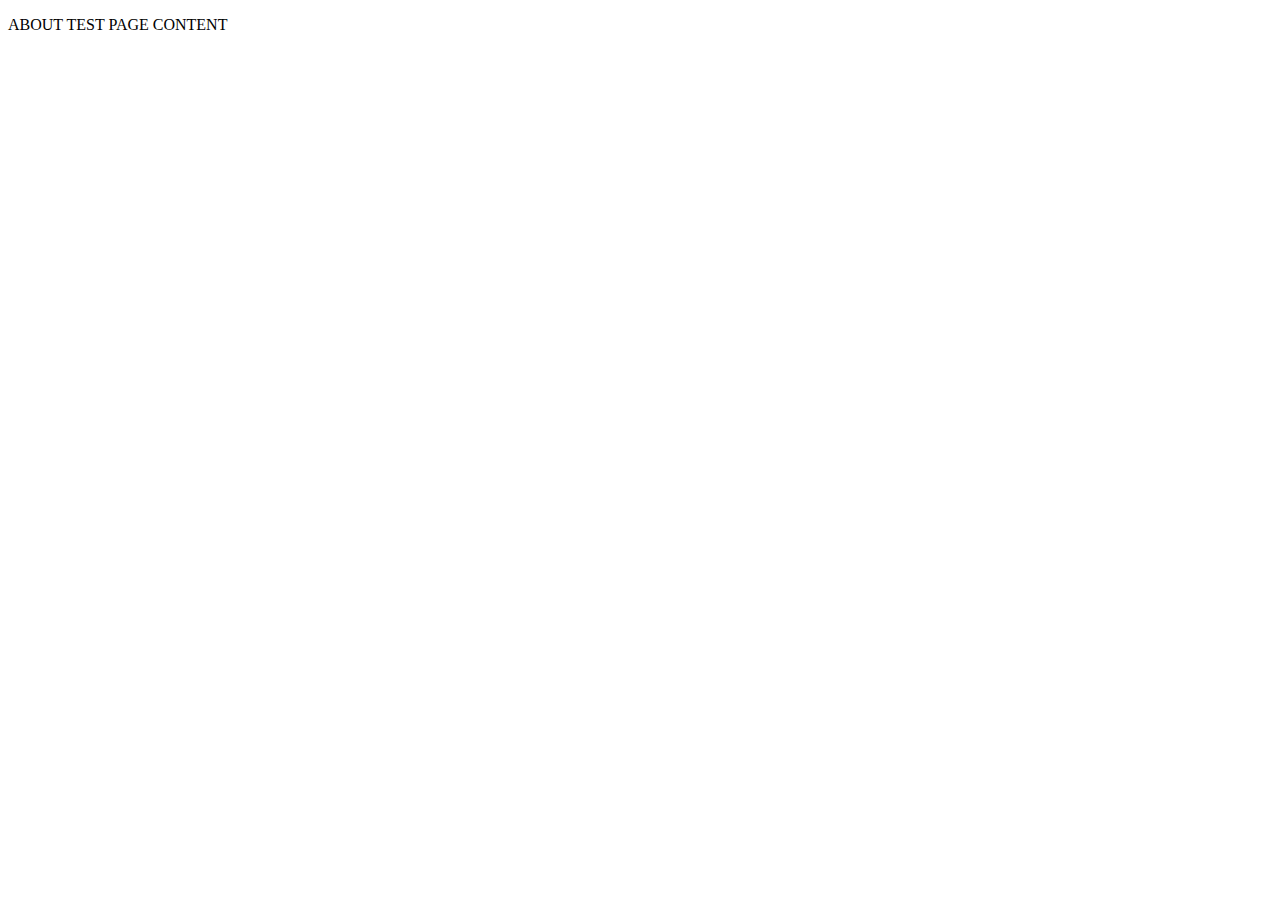
==== about.html @ be5f45a6 "Create about.html" ====
<!DOCTYPE html>
<html lang="en">
    <head>
      <meta charset="UTF-8">
      <meta http-equiv="X-UA-Compatible">
      <meta name="viewport" content="width=device-width, initial-scale=1.0"> 
      <title>CFG Project</title>
      <link href="https://cdn.jsdelivr.net/npm/bootstrap@5.3.0-alpha3/dist/css/bootstrap.min.css" rel="stylesheet" integrity="sha384-KK94CHFLLe+nY2dmCWGMq91rCGa5gtU4mk92HdvYe+M/SXH301p5ILy+dN9+nJOZ" crossorigin="anonymous">
      <link rel="stylesheet" href="style.css">
    </head>

    <div>
        <p> ABOUT TEST PAGE CONTENT </p>
    </div>
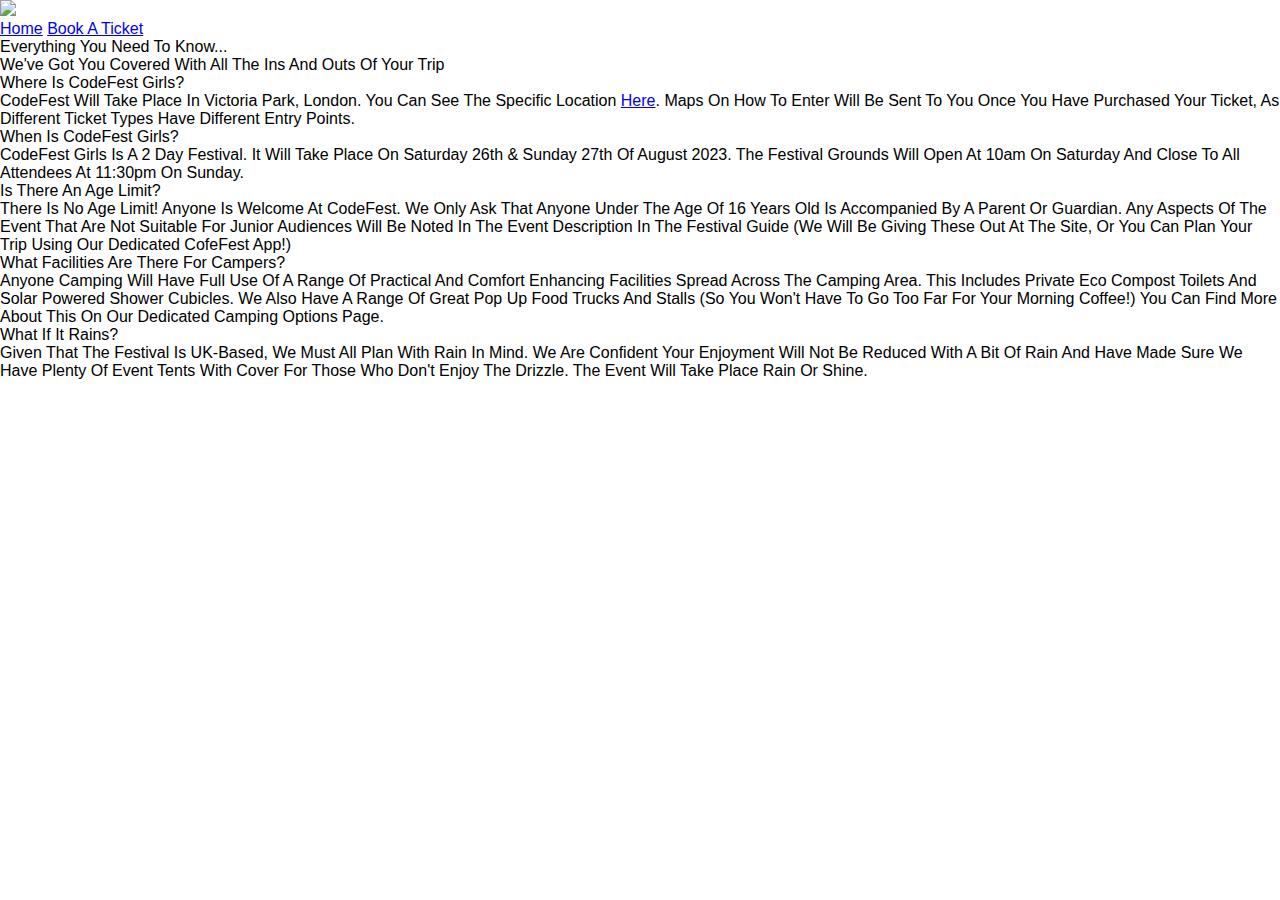
==== commit 4fede1f4: "Update about.html" ====
--- a/about.html
+++ b/about.html
@@ -2,13 +2,96 @@
 <html lang="en">
     <head>
       <meta charset="UTF-8">
-      <meta http-equiv="X-UA-Compatible">
-      <meta name="viewport" content="width=device-width, initial-scale=1.0"> 
+      <meta name="viewport" content="width=device-width, initial-scale=1.0">
+      <meta http-equiv="X-UA-Compatible" content="ie=edge">
       <title>CFG Project</title>
+      <link rel="stylesheet" href="https://fonts.googleapis.com/css?family=Playfair Display">
       <link href="https://cdn.jsdelivr.net/npm/bootstrap@5.3.0-alpha3/dist/css/bootstrap.min.css" rel="stylesheet" integrity="sha384-KK94CHFLLe+nY2dmCWGMq91rCGa5gtU4mk92HdvYe+M/SXH301p5ILy+dN9+nJOZ" crossorigin="anonymous">
       <link rel="stylesheet" href="style.css">
+      <script src="script.js" async></script>
     </head>
-
-    <div>
-        <p> ABOUT TEST PAGE CONTENT </p>
-    </div>
+    <body>
+        <div class="topnav">
+            <a class="navbar-brand" href="index.html">
+                <img class="img-lightning" src="C:\Users\rvc\OneDrive - Royal Veterinary College\Desktop\CFG-Project\CFG logo for project 5 lightning symbol2.png">
+            </a>
+            <div class="topnav-right">
+                <a href="index.html" button class="btn navbar-btn">Home</a></li>
+                <a href="book.html" button class="btn navbar-btn">Book a ticket</a></li>
+            </div>
+        </div> 
+        <div class="sectionAbout">
+        <div class="row" >
+            <div id="center" style="float:center; width:90%;"> 
+              <div class="sectionAbout">
+                <div class="flexContainerD">
+                  <div class="aboutInfoBox">
+                    <p id="aboutHeader"> Everything you need to know...</p>
+                        <p id="aboutFollow"> We've got you covered with all the ins and outs of your trip</p>
+                  </div>
+                </div>
+              </div>
+            </div>
+          </div>
+          </div>
+          <div class="sectionAbout">
+            <div class="layout">
+              <div class="accordion">
+                <div class="accordion__question">
+                  <p>Where is CodeFest Girls?</p>
+          
+                </div>
+                <div class="accordion__answer">
+                  <p>CodeFest will take place in Victoria Park, London. You can see the specific location <a href="https://www.google.com/maps/place/Victoria+Park,+London/@51.5383709,-0.0504692,15z/data=!3m1!4b1!4m6!3m5!1s0x48761d18d943431d:0x82ea26bf2d03d1c6!8m2!3d51.5373456!4d-0.0366997!16s%2Fg%2F11b8yjh4jq" target="_blank">here</a>. Maps on how to enter will be sent to you once you have purchased your ticket, as different ticket types have different entry points.</p>
+                </div>
+              </div>
+          
+              <div class="accordion">
+                <div class="accordion__question">
+                  <p>When is CodeFest Girls?</p>
+                </div>
+          
+                <div class="accordion__answer">
+                  <p>
+                  CodeFest Girls is a 2 day festival. It will take place on Saturday 26th & Sunday 27th of August 2023. The festival grounds will open at 10am on Saturday and close to all attendees at 11:30pm on Sunday.
+                  </p>
+                </div>
+              </div>
+              <div class="accordion">
+                <div class="accordion__question">
+                  <p>Is there an age limit?</p>
+                </div>
+          
+                <div class="accordion__answer">
+                  <p>
+                  There is no age limit! Anyone is welcome at CodeFest. We only ask that anyone under the age of 16 years old is accompanied by a parent or guardian. Any aspects of the event that are not suitable for junior audiences will be noted in the event description in the festival guide (we will be giving these out at the site, or you can plan your trip using our dedicated CofeFest app!) 
+                  </p>
+                </div>
+              </div>
+              <div class="accordion">
+                <div class="accordion__question">
+                  <p>What facilities are there for campers?</p>
+                </div>
+          
+                <div class="accordion__answer">
+                  <p>
+                  Anyone camping will have full use of a range of practical and comfort enhancing facilities spread across the camping area. This includes private eco compost toilets and solar powered shower cubicles. We also have a range of great pop up food trucks and stalls (so you won't have to go too far for your morning coffee!) You can find more about this on our dedicated camping options page.
+                 </p>
+                </div>
+              </div>
+              <div class="accordion">
+                <div class="accordion__question">
+                  <p>What if it rains?</p>
+                </div>
+          
+                <div class="accordion__answer">
+                  <p>
+                  Given that the festival is UK-based, we must all plan with rain in mind. We are confident your enjoyment will not be reduced with a bit of rain and have made sure we have plenty of event tents with cover for those who don't enjoy the drizzle. The event will take place rain or shine.
+                 </p>
+                </div>
+              </div>
+            </div>
+          </div>
+        </body>
+              
+        
--- a/style.css
+++ b/style.css
@@ -0,0 +1,99 @@
+*{
+    font-family: 'Roboto', sans-serif;
+    margin:0; padding:0;
+    box-sizing: border-box;
+    outline: none; border:none;
+    text-transform: capitalize;
+    transition: all .2s linear;
+  }
+  
+  .container{
+    display: flex;
+    justify-content: center;
+    align-items: center;
+    padding:25px;
+    min-height: 100vh;
+    background-color: #f9f9f9;
+  }
+  
+  .container form{
+    padding:20px;
+    width:700px;
+    background: #fff;
+    box-shadow: 0 5px 10px rgba(0,0,0,.1);
+  }
+  
+  .container form .row{
+    display: flex;
+    flex-wrap: wrap;
+    gap:15px;
+  }
+  
+  .container form .row .col{
+    flex:1 1 250px;
+  }
+  
+  .container form .row .col .title{
+    font-size: 20px;
+    color:#333;
+    padding-bottom: 5px;
+    text-transform: uppercase;
+  }
+  
+  .container form .row .col .inputBox{
+    margin:15px 0;
+  }
+  
+  .container form .row .col .inputBox span{
+    margin-bottom: 10px;
+    display: block;
+  }
+  
+  .container form .row .col .inputBox input{
+    width: 100%;
+    border:1px solid #ccc;
+    padding:10px 15px;
+    font-size: 15px;
+    text-transform: none;
+  }
+  
+  .container form .row .col .inputBox input:focus{
+    border:1px solid #000;
+  }
+  
+  .container form .row .col .flex{
+    display: flex;
+    gap:15px;
+  }
+  
+  .container form .row .col .inputBox{
+    margin-top: 5px;
+  }
+  
+  .container form .row .col .flex .inputBox img{
+    height: 34px;
+    margin-top: 5px;
+    filter: drop-shadow(0 0 1px #000);
+  }
+  
+  .container form .book-btn{
+    width: 100%;
+    padding:12px;
+    font-size: 17px;
+    background: #1a068d;
+    color:#fff;
+    margin-top: 5px;
+    cursor: pointer;
+  }
+  
+  .container form .book-btn:hover{
+    background: #d63e0f;
+  }
+
+  .logo{
+        
+    margin: 15px; 
+    height: 60px;
+    width: auto; 
+    border-radius: 50%; 
+}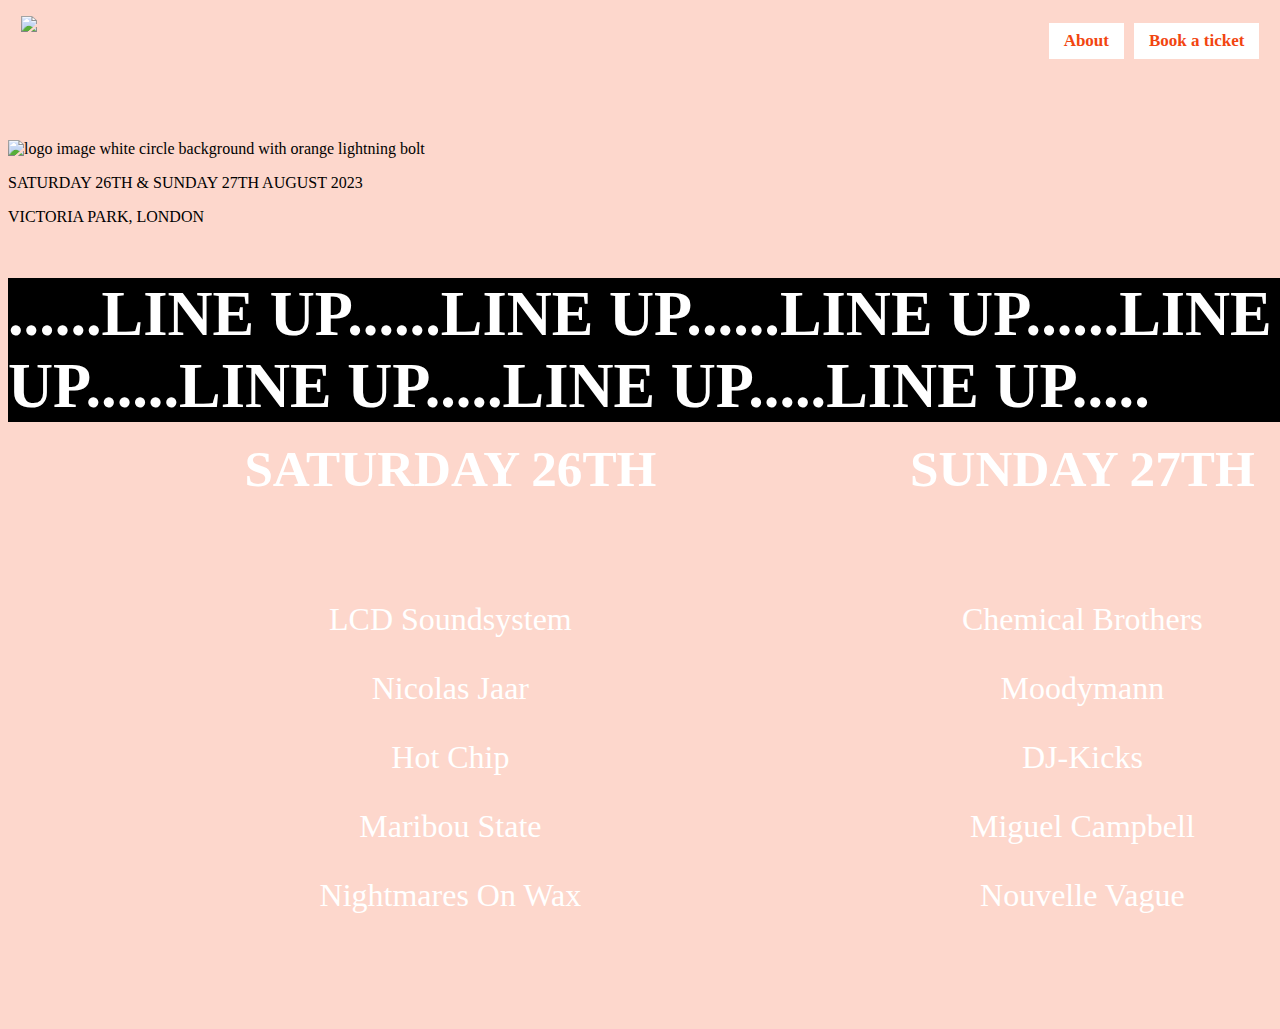
==== commit 93566841: "Update about.html" ====
--- a/about.html
+++ b/about.html
@@ -10,88 +10,96 @@
       <link rel="stylesheet" href="style.css">
       <script src="script.js" async></script>
     </head>
-    <body>
-        <div class="topnav">
-            <a class="navbar-brand" href="index.html">
-                <img class="img-lightning" src="C:\Users\rvc\OneDrive - Royal Veterinary College\Desktop\CFG-Project\CFG logo for project 5 lightning symbol2.png">
-            </a>
-            <div class="topnav-right">
-                <a href="index.html" button class="btn navbar-btn">Home</a></li>
-                <a href="book.html" button class="btn navbar-btn">Book a ticket</a></li>
+    <body class="home">
+      <div class="topnav">
+        <div class="topnavA">
+          <a class="navbar" href="index.html">
+            <img class="img-lightning" src="C:\Users\rvc\OneDrive - Royal Veterinary College\Desktop\CFG-Project\CFG logo for project 5 lightning symbol2.png">
+          </a>
+          <div class="topnav-right">
+            <a href="about.html" button class="btn navbar-btn">About</a></li>
+            <a href="book.html" button class="btn navbar-btn">Book a ticket</a></li>
+          </div>
+        </div> 
+      </div>
+      <div class="container-fluid">
+        <div class="row">
+          <div class="header" style="margin-top: 5%">
+            <br>
+            <div class="d-flex justify-content-center">
+              <img class="img-logo" src="C:\Users\rvc\OneDrive - Royal Veterinary College\Desktop\CFG Web Dev\Session 8 - Project Presentations\Project website\CFG Web Dev\Images\CFG logo 5 attempt.png" alt="logo image white circle background with orange lightning bolt">
             </div>
-        </div> 
-        <div class="sectionAbout">
-        <div class="row" >
-            <div id="center" style="float:center; width:90%;"> 
-              <div class="sectionAbout">
-                <div class="flexContainerD">
-                  <div class="aboutInfoBox">
-                    <p id="aboutHeader"> Everything you need to know...</p>
-                        <p id="aboutFollow"> We've got you covered with all the ins and outs of your trip</p>
-                  </div>
-                </div>
-              </div>
+            <div id="flexContainerA">
+                <p>SATURDAY 26TH & SUNDAY 27TH AUGUST 2023</p>
+                <p>VICTORIA PARK, LONDON</p>
+                <br>
             </div>
           </div>
+        </div>
+      </div>
+      <br>
+      <div class="column">
+        <div class="container-main1">
+          <img src="https://images.unsplash.com/photo-1624254495476-db6cc8b77e98?ixlib=rb-4.0.3&ixid=MnwxMjA3fDB8MHxwaG90by1wYWdlfHx8fGVufDB8fHx8&auto=format&fit=crop&w=735&q=80" alt="Glamping" class="image1" width="100%">
+            <a href="about.html">
+              <div class="middle1"></div>
+              <div class="text1">CODE FEST GIRLS is an inclusive, joyous, 2-day festival for anyone and everyone who just needs a break.</div> 
+              
+            </a>
+        </div>
+      </div>
+      <div class="column">
+        <div class="container-main2">
+          <img src="https://images.unsplash.com/photo-1508979822114-db019a20d576?ixlib=rb-4.0.3&ixid=MnwxMjA3fDB8MHxwaG90by1wYWdlfHx8fGVufDB8fHx8&auto=format&fit=crop&w=1170&q=80" alt="Tickets" class="image">
+          <a href="book.html">
+          <div class="middle">
+          <div class="text">BOOK TICKETS</div>
           </div>
-          <div class="sectionAbout">
-            <div class="layout">
-              <div class="accordion">
-                <div class="accordion__question">
-                  <p>Where is CodeFest Girls?</p>
-          
+          </a>
+        </div>
+        <div class="container-main2">
+          <img src="https://images.unsplash.com/photo-1638284647862-0dac1edeb8ab?ixlib=rb-4.0.3&ixid=MnwxMjA3fDB8MHxwaG90by1wYWdlfHx8fGVufDB8fHx8&auto=format&fit=crop&w=687&q=80" alt="FAQs" class="image">
+          <a href="about.html">
+          <div class="middle">
+          <div class="text">FAQs</div>
+          </div>
+          </a>
+        </div>
+      </div>
+  
+      <div class="container-fluid">
+      <div class="row" style="width:100%;">
+            <div class="lineUp">
+              <br>
+              <h2><mark>......LINE UP......LINE UP......LINE UP......LINE UP......LINE UP.....LINE UP.....LINE UP.....</mark></h2>
+              <br>
+            <div class="row">  
+              <div class="column">
+                  <h1 style="font-weight:bold; font-size:4vw">SATURDAY 26TH</h1>
+                  <br>
+                  <p>LCD Soundsystem</p>
+                  <p>Nicolas Jaar</p>
+                  <p>Hot Chip</p>
+                  <p>Maribou State</p>
+                  <p>Nightmares On Wax</p>
                 </div>
-                <div class="accordion__answer">
-                  <p>CodeFest will take place in Victoria Park, London. You can see the specific location <a href="https://www.google.com/maps/place/Victoria+Park,+London/@51.5383709,-0.0504692,15z/data=!3m1!4b1!4m6!3m5!1s0x48761d18d943431d:0x82ea26bf2d03d1c6!8m2!3d51.5373456!4d-0.0366997!16s%2Fg%2F11b8yjh4jq" target="_blank">here</a>. Maps on how to enter will be sent to you once you have purchased your ticket, as different ticket types have different entry points.</p>
+                <div class="column">
+                  <h1 style="font-weight:bold; font-size:4vw">SUNDAY 27TH</h1>
+                  <br>
+                  <p>Chemical Brothers</p>
+                  <p>Moodymann</p>
+                  <p>DJ-Kicks</p>
+                  <p>Miguel Campbell</p>
+                  <p>Nouvelle Vague</p>
                 </div>
-              </div>
-          
-              <div class="accordion">
-                <div class="accordion__question">
-                  <p>When is CodeFest Girls?</p>
-                </div>
-          
-                <div class="accordion__answer">
-                  <p>
-                  CodeFest Girls is a 2 day festival. It will take place on Saturday 26th & Sunday 27th of August 2023. The festival grounds will open at 10am on Saturday and close to all attendees at 11:30pm on Sunday.
-                  </p>
-                </div>
-              </div>
-              <div class="accordion">
-                <div class="accordion__question">
-                  <p>Is there an age limit?</p>
-                </div>
-          
-                <div class="accordion__answer">
-                  <p>
-                  There is no age limit! Anyone is welcome at CodeFest. We only ask that anyone under the age of 16 years old is accompanied by a parent or guardian. Any aspects of the event that are not suitable for junior audiences will be noted in the event description in the festival guide (we will be giving these out at the site, or you can plan your trip using our dedicated CofeFest app!) 
-                  </p>
-                </div>
-              </div>
-              <div class="accordion">
-                <div class="accordion__question">
-                  <p>What facilities are there for campers?</p>
-                </div>
-          
-                <div class="accordion__answer">
-                  <p>
-                  Anyone camping will have full use of a range of practical and comfort enhancing facilities spread across the camping area. This includes private eco compost toilets and solar powered shower cubicles. We also have a range of great pop up food trucks and stalls (so you won't have to go too far for your morning coffee!) You can find more about this on our dedicated camping options page.
-                 </p>
-                </div>
-              </div>
-              <div class="accordion">
-                <div class="accordion__question">
-                  <p>What if it rains?</p>
-                </div>
-          
-                <div class="accordion__answer">
-                  <p>
-                  Given that the festival is UK-based, we must all plan with rain in mind. We are confident your enjoyment will not be reduced with a bit of rain and have made sure we have plenty of event tents with cover for those who don't enjoy the drizzle. The event will take place rain or shine.
-                 </p>
-                </div>
-              </div>
             </div>
           </div>
-        </body>
-              
-        
+        </div>
+        </div>
+    </div>
+
+            <br>
+        </div>
+      </div>
+    </body>
+  </main>
--- a/style.css
+++ b/style.css
@@ -1,99 +1,427 @@
-*{
-    font-family: 'Roboto', sans-serif;
-    margin:0; padding:0;
-    box-sizing: border-box;
-    outline: none; border:none;
-    text-transform: capitalize;
-    transition: all .2s linear;
+/*new navbar test on about page */
+.topnavA {
+  background-color: #fdd7cc;
+  overflow: hidden;
+  max-height: 70px;
+}
+
+.topnav {
+  background-color: #f56b40;
+  overflow: hidden;
+  max-height: 70px;
+}
+
+/* Style the links inside the navigation bar */
+.topnav a {
+float: left;
+color: #f24510;
+text-align: center;
+padding: 8px 15px;
+text-decoration: none;
+font-size: 17px;
+}
+
+
+/* Change the color of links on hover */
+.topnav a:hover {
+background-color: #f24510;
+color: white;
+}
+
+
+/* Right-aligned section inside the top navigation */
+.topnav-right {
+float: right;
+padding-top: 15px;
+padding-right: 1%;
+}
+
+
+/*original style for rest of site*/
+
+
+
+.navbar-btn {
+  position: relative;
+  float: right;
+  background-color: white;
+  color: #f24510;
+  margin-left: 10px;
+}
+
+
+.img-lightning {
+  position: relative;
+  top:0px;
+  left:-2px;
+  height: 60px;
+  padding: 0%;
+  width: auto;
+}
+
+.navbar-btn {
+  align-items: right;
+  
+}
+
+div.header {
+  background-image: url("https://images.unsplash.com/photo-1596181819480-95672cdd8c0d?ixlib=rb-4.0.3&ixid=MnwxMjA3fDB8MHxwaG90by1wYWdlfHx8fGVufDB8fHx8&auto=format&fit=crop&w=1171&q=80");
+  background-size: cover;
+  background-repeat: no-repeat;
+  background-color: #fdd7cc;
+  height: 100%;
+}
+
+div.lineUp {
+  background-image: url("https://images.unsplash.com/photo-1489549132488-d00b7eee80f1?ixlib=rb-4.0.3&ixid=MnwxMjA3fDB8MHxwaG90by1wYWdlfHx8fGVufDB8fHx8&auto=format&fit=crop&w=687&q=80");
+  background-size: cover;
+  background-repeat: no-repeat;
+  background-color: #fdd7cc;
+  background-position: bottom;
+  width: 100%;
+  min-height: 700px;
+  position: relative;
+}
+
+
+.container {
+  display: flex;
+  position: relative;
+  height: 300px;
+  width: 25%;
+}
+
+.image {
+  width: 100%;
+  display: flex;
+  opacity: 1;
+  transition: .5s ease;
+  backface-visibility: hidden;
+  border-radius: 20%;
+  object-fit: cover;
+  margin-top: 5%;
+}
+
+.middle {
+  transition: .5s ease;
+  opacity: 0;
+  position: absolute;
+  top: 50%;
+  left: 50%;
+  transform: translate(-50%, -50%);
+  -ms-transform: translate(-50%, -50%);
+  text-align: center;
+}
+
+.container:hover .image {
+  opacity: 0.3;
+}
+
+.container:hover .middle {
+  opacity: 1;
+}
+
+.text {
+  color: black;
+  font-family: "Playfair Display", serif;
+  padding: 7%;
+  align-self: center;
+  font-size: 2vw;
+  font-weight: bolder;
+}
+
+.flexContainerA {
+  text-align: center;
+  font-weight: bold;
+  color: white;
+
+}
+
+.flexContainerB {
+  align-items: start;
+  display: flex;
+  height: auto;
+  margin-left: 2.5%;
+}
+
+.infoBox{
+  display: flex;
+  min-height: 280px;
+  float: left;
+  background-color: #f56b40;
+  box-sizing: border-box;
+  border-radius: 20%;
+}
+
+.aboutInfoBox{
+  display: flex;
+  margin-top: 2%;
+  margin-left:8%;
+  width: 40%;
+}
+
+
+#aboutHeader{
+  color:black;
+  font-size: 5vw;
+  font-family: "Playfair Display", serif;
+}
+
+#aboutFollow{
+  position:absolute;
+  width: 35%;
+  left: 50%;
+  top: 50%;
+  color:black;
+  font-size: 3vw;
+  font-family: "Playfair Display", serif;
+}
+
+.sectionAbout {
+  background-color: #fdd7cc;
+  height: auto;
+  background-size: cover;
+  margin: 2% 0% 8% 0%;
+}
+
+#missionState {
+  
+  font-family: "Playfair Display", serif;
+  padding: 7%;
+  align-self: center;
+  font-size: 2vw;
+  color: black;
+  font-weight: bolder;
+}
+
+
+.section {
+  background-color: #fdd7cc;
+  height: auto;
+  background-size: cover;
+  margin-top: 8%;
+  margin-bottom: 10%;
+}
+
+.column {
+  float: left;
+  width: 50%;
+}
+
+#nightSky {
+  width: 100%;
+  position: absolute;
+  border-radius: 0%;
+}
+.lineUp {
+  padding: 1% 10%;
+  position: absolute;
+  color: white;
+  font-size: larger;
+  font-family: "consolas";
+  text-align: center;
+  font-size: 2em;
+}
+
+mark {
+  font-size: 1.3em;
+  background-color: black;
+  padding: 0%;
+  color: white;
+  position:absolute;
+  top: 0%;
+  left: 0%;
+  width: 100%;
+}
+
+#sat {
+  position: absolute;
+}
+
+
+@media  only screen and (min-width: 320px) {
+  .main, .about, .book, {
+      width: 100%;
   }
-  
-  .container{
-    display: flex;
-    justify-content: center;
-    align-items: center;
-    padding:25px;
-    min-height: 100vh;
-    background-color: #f9f9f9;
+}
+@media  only screen and (min-width: 768px) {
+  .main, .about, .book, {
+      width: 100%;
   }
-  
-  .container form{
-    padding:20px;
-    width:700px;
-    background: #fff;
-    box-shadow: 0 5px 10px rgba(0,0,0,.1);
+}
+@media  only screen and (min-width: 980px) {
+  .main, .about, .book, {
+      width: 100%;
   }
-  
-  .container form .row{
-    display: flex;
-    flex-wrap: wrap;
-    gap:15px;
-  }
-  
-  .container form .row .col{
-    flex:1 1 250px;
-  }
-  
-  .container form .row .col .title{
-    font-size: 20px;
-    color:#333;
-    padding-bottom: 5px;
-    text-transform: uppercase;
-  }
-  
-  .container form .row .col .inputBox{
-    margin:15px 0;
-  }
-  
-  .container form .row .col .inputBox span{
-    margin-bottom: 10px;
-    display: block;
-  }
-  
-  .container form .row .col .inputBox input{
-    width: 100%;
-    border:1px solid #ccc;
-    padding:10px 15px;
-    font-size: 15px;
-    text-transform: none;
-  }
-  
-  .container form .row .col .inputBox input:focus{
-    border:1px solid #000;
-  }
-  
-  .container form .row .col .flex{
-    display: flex;
-    gap:15px;
-  }
-  
-  .container form .row .col .inputBox{
-    margin-top: 5px;
-  }
-  
-  .container form .row .col .flex .inputBox img{
-    height: 34px;
-    margin-top: 5px;
-    filter: drop-shadow(0 0 1px #000);
-  }
-  
-  .container form .book-btn{
-    width: 100%;
-    padding:12px;
-    font-size: 17px;
-    background: #1a068d;
-    color:#fff;
-    margin-top: 5px;
-    cursor: pointer;
-  }
-  
-  .container form .book-btn:hover{
-    background: #d63e0f;
-  }
-
-  .logo{
-        
-    margin: 15px; 
-    height: 60px;
-    width: auto; 
-    border-radius: 50%; 
-}+}
+h2{
+  text-align: left;
+  font-weight: bold;
+  color: white;
+}
+
+body {
+  background: #fdd7cc;
+}
+.content-section {
+  margin: 1em;
+}
+
+.container {
+  max-width: 1500px;
+  margin: 0 auto;
+  padding: 0 1.5em;
+}
+.cart {
+  margin: 20px 0;
+  background-color: #F6F5FA;
+  padding: 60px 0;
+  width: 100%;
+  display: inline;
+  text-align: center;
+  align-items: center;
+}
+.cart-quantity .cart-row {
+  margin: 20px 0;
+  background-color: #F6F5FA;
+  padding: 60px 0;
+  font-weight: bold;
+  font-size: medium;
+}
+.total-price {
+  padding-bottom: 15px;
+  width: 100px;
+}
+.cart-item {
+  background-color: #fff;
+  border-radius: 10px;
+  padding: 15px 20px;
+  margin-bottom: 20px;
+  width: 100%;
+
+}
+.center-item{
+  display: flex;
+  align-items: center;
+  justify-content: flex-start;
+}
+.cart-item h5 {
+  padding: 0 45px;
+  width: 100%;
+}
+.cart-item .remove-item {
+  width: 25px;
+}
+.btn-default {
+  background-color: #fff;
+}
+.cart-quantity-input {
+  width: 75px;
+}
+.cart-item .form-control {
+  background-color: #F6F5FA;
+  border: none;
+  width: 65px;
+  border-radius: 10px;
+  font-weight: 700;
+  font-size: 20px;
+}
+.cart-quantity .cart-row {
+  width: 100%;
+}
+.input-group {
+  width: unset;
+  flex-wrap: nowrap;
+}
+.btn-default {
+  width: fit-content;
+}
+.button {
+  width: 200px;
+}
+.btn {
+  color: white;
+  font-weight: bold;
+
+}
+.cart-item-button {
+  color: white;
+  font-weight: bold;
+}
+.cart-item-button:hover {
+  color: darkslategrey;
+}
+.btn-primary {
+
+
+}
+.btn-danger {
+
+}
+.status {
+  text-align: right;
+}
+
+.cart-total {
+  background-color: #fff;
+  border-radius: 10px;
+  padding: 15px 20px;
+  margin-bottom: 20px;
+  width: 100%;
+  ;
+}
+
+
+.check-out {
+  align-items: center;
+  float: right;
+  padding: 10px 30px;
+  font-size: 19;
+  background-color: mediumturquoise;
+  border: none;
+}
+
+.cart-item-price {
+  font-weight: bold;
+}
+
+// About page //
+
+.layout {
+  width: 100%;
+  margin: auto;
+}
+.accordion {
+  position: relative;
+  top: 100px;
+  padding: 10px;
+  margin: 0.5% 4%;
+  border: 2px solid #f56b40;
+  background: white;
+  border-radius: 10px;
+  color: #c4360b;
+}
+.accordion__question p {
+  margin: 5px;
+  padding: 0;
+  font-family: Verdana;
+  font-style: italic;
+  font-size: 20px;
+}
+.accordion__answer p {
+  margin: 5px;
+  padding: 10px;
+  font-size: large;
+  font-family: Verdana;
+  color: black;
+  border-radius: 10px;
+}
+.accordion:hover {
+  cursor: pointer;
+}
+.accordion__answer {
+  display: none;
+}
+.accordion.active .accordion__answer {
+  display: block;
+}
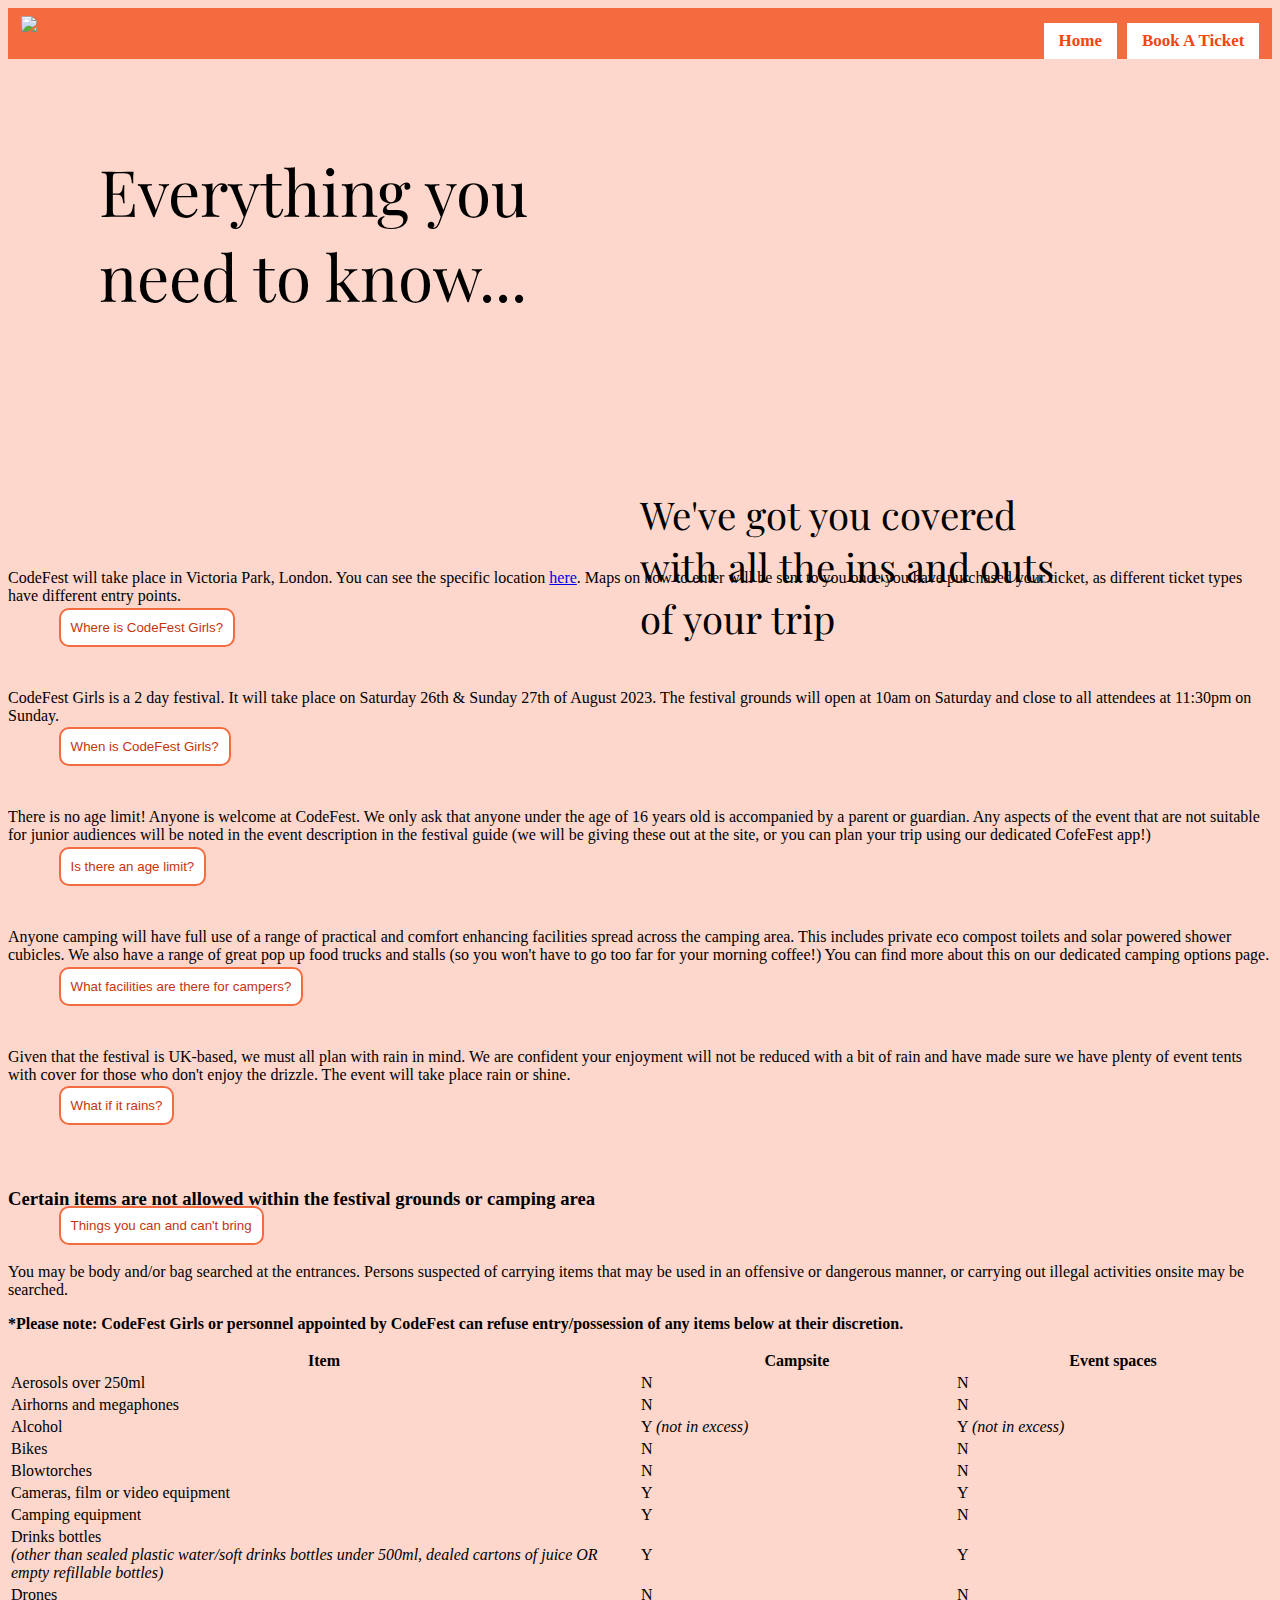
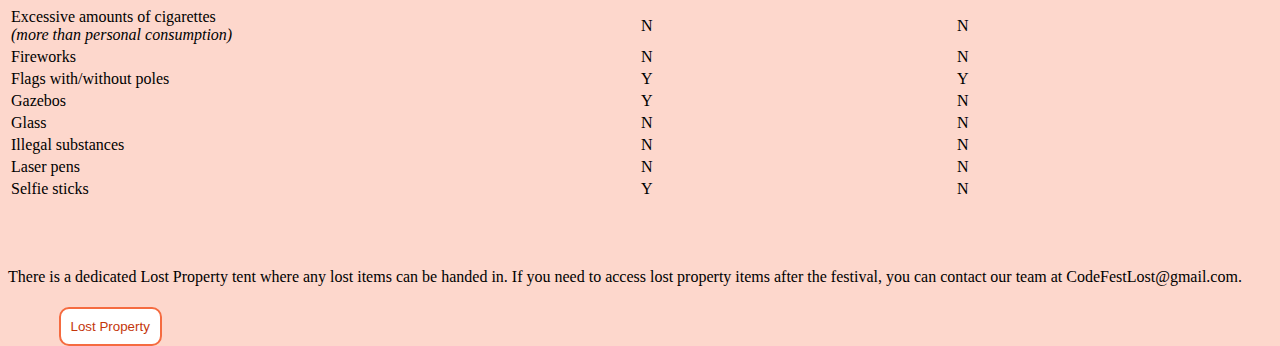
==== commit 17637e4b: "Update about.html" ====
--- a/about.html
+++ b/about.html
@@ -10,96 +10,166 @@
       <link rel="stylesheet" href="style.css">
       <script src="script.js" async></script>
     </head>
-    <body class="home">
-      <div class="topnav">
-        <div class="topnavA">
+    <body class="about">
+        <div class="topnav">
           <a class="navbar" href="index.html">
             <img class="img-lightning" src="C:\Users\rvc\OneDrive - Royal Veterinary College\Desktop\CFG-Project\CFG logo for project 5 lightning symbol2.png">
           </a>
           <div class="topnav-right">
-            <a href="about.html" button class="btn navbar-btn">About</a></li>
-            <a href="book.html" button class="btn navbar-btn">Book a ticket</a></li>
+            <a href="index.html" button class="btn navbar-btn">Home</a></li>
+            <a href="book.html" button class="btn navbar-btn">Book A Ticket</a></li>
           </div>
         </div> 
-      </div>
-      <div class="container-fluid">
-        <div class="row">
-          <div class="header" style="margin-top: 5%">
-            <br>
-            <div class="d-flex justify-content-center">
-              <img class="img-logo" src="C:\Users\rvc\OneDrive - Royal Veterinary College\Desktop\CFG Web Dev\Session 8 - Project Presentations\Project website\CFG Web Dev\Images\CFG logo 5 attempt.png" alt="logo image white circle background with orange lightning bolt">
+        <div class="sectionAbout">
+        <div class="row" >
+            <div id="center" style="float:center; width:90%;"> 
+              <div class="sectionAbout">
+                <div class="flexContainerD">
+                  <div class="aboutInfoBox">
+                    <p id="aboutHeader"> Everything you need to know...</p>
+                        <p id="aboutFollow"> We've got you covered with all the ins and outs of your trip</p>
+                  </div>
+                </div>
+              </div>
             </div>
-            <div id="flexContainerA">
-                <p>SATURDAY 26TH & SUNDAY 27TH AUGUST 2023</p>
-                <p>VICTORIA PARK, LONDON</p>
-                <br>
-            </div>
-          </div>
-        </div>
-      </div>
-      <br>
-      <div class="column">
-        <div class="container-main1">
-          <img src="https://images.unsplash.com/photo-1624254495476-db6cc8b77e98?ixlib=rb-4.0.3&ixid=MnwxMjA3fDB8MHxwaG90by1wYWdlfHx8fGVufDB8fHx8&auto=format&fit=crop&w=735&q=80" alt="Glamping" class="image1" width="100%">
-            <a href="about.html">
-              <div class="middle1"></div>
-              <div class="text1">CODE FEST GIRLS is an inclusive, joyous, 2-day festival for anyone and everyone who just needs a break.</div> 
-              
-            </a>
-        </div>
-      </div>
-      <div class="column">
-        <div class="container-main2">
-          <img src="https://images.unsplash.com/photo-1508979822114-db019a20d576?ixlib=rb-4.0.3&ixid=MnwxMjA3fDB8MHxwaG90by1wYWdlfHx8fGVufDB8fHx8&auto=format&fit=crop&w=1170&q=80" alt="Tickets" class="image">
-          <a href="book.html">
-          <div class="middle">
-          <div class="text">BOOK TICKETS</div>
-          </div>
-          </a>
-        </div>
-        <div class="container-main2">
-          <img src="https://images.unsplash.com/photo-1638284647862-0dac1edeb8ab?ixlib=rb-4.0.3&ixid=MnwxMjA3fDB8MHxwaG90by1wYWdlfHx8fGVufDB8fHx8&auto=format&fit=crop&w=687&q=80" alt="FAQs" class="image">
-          <a href="about.html">
-          <div class="middle">
-          <div class="text">FAQs</div>
-          </div>
-          </a>
-        </div>
-      </div>
-  
-      <div class="container-fluid">
-      <div class="row" style="width:100%;">
-            <div class="lineUp">
-              <br>
-              <h2><mark>......LINE UP......LINE UP......LINE UP......LINE UP......LINE UP.....LINE UP.....LINE UP.....</mark></h2>
-              <br>
-            <div class="row">  
-              <div class="column">
-                  <h1 style="font-weight:bold; font-size:4vw">SATURDAY 26TH</h1>
-                  <br>
-                  <p>LCD Soundsystem</p>
-                  <p>Nicolas Jaar</p>
-                  <p>Hot Chip</p>
-                  <p>Maribou State</p>
-                  <p>Nightmares On Wax</p>
-                </div>
-                <div class="column">
-                  <h1 style="font-weight:bold; font-size:4vw">SUNDAY 27TH</h1>
-                  <br>
-                  <p>Chemical Brothers</p>
-                  <p>Moodymann</p>
-                  <p>DJ-Kicks</p>
-                  <p>Miguel Campbell</p>
-                  <p>Nouvelle Vague</p>
-                </div>
-            </div>
-          </div>
         </div>
         </div>
-    </div>
+        <br>
 
+
+          <button class="accordion">Where is CodeFest Girls?</button>
+          <div class="panel">
+            <p>CodeFest will take place in Victoria Park, London. You can see the specific location <a href="https://www.google.com/maps/place/Victoria+Park,+London/@51.5383709,-0.0504692,15z/data=!3m1!4b1!4m6!3m5!1s0x48761d18d943431d:0x82ea26bf2d03d1c6!8m2!3d51.5373456!4d-0.0366997!16s%2Fg%2F11b8yjh4jq" target="_blank">here</a>. Maps on how to enter will be sent to you once you have purchased your ticket, as different ticket types have different entry points.</p>
+          </div>
+
+          <button class="accordion">When is CodeFest Girls?</button>
+          <div class="panel">
+            <p>CodeFest Girls is a 2 day festival. It will take place on Saturday 26th & Sunday 27th of August 2023. The festival grounds will open at 10am on Saturday and close to all attendees at 11:30pm on Sunday.</p>
+          </div>
+
+          <button class="accordion">Is there an age limit?</button>
+          <div class="panel">
+           <p>There is no age limit! Anyone is welcome at CodeFest. We only ask that anyone under the age of 16 years old is accompanied by a parent or guardian. Any aspects of the event that are not suitable for junior audiences will be noted in the event description in the festival guide (we will be giving these out at the site, or you can plan your trip using our dedicated CofeFest app!)</p>
+          </div>
+
+          <button class="accordion">What facilities are there for campers?</button>
+          <div class="panel">
+            <p> Anyone camping will have full use of a range of practical and comfort enhancing facilities spread across the camping area. This includes private eco compost toilets and solar powered shower cubicles. We also have a range of great pop up food trucks and stalls (so you won't have to go too far for your morning coffee!) You can find more about this on our dedicated camping options page.</p>
+          </div>
+
+          <button class="accordion">What if it rains?</button>
+          <div class="panel">
+            <p>Given that the festival is UK-based, we must all plan with rain in mind. We are confident your enjoyment will not be reduced with a bit of rain and have made sure we have plenty of event tents with cover for those who don't enjoy the drizzle. The event will take place rain or shine.</p>
+          </div>
+
+          <button class="accordion">Things you can and can't bring</button>
+          <div class="panel">
             <br>
-        </div>
-      </div>
-    </body>
-  </main>
+            <h3>Certain items are not allowed within the festival grounds or camping area</h3>
+            <br>
+            <p>You may be body and/or bag searched at the entrances. Persons suspected of carrying items that may be used in an offensive or dangerous manner, or carrying out illegal activities onsite may be searched.</p>
+            <p><b>*Please note: CodeFest Girls or personnel appointed by CodeFest can refuse entry/possession of any items below at their discretion.</b></p>
+            <div style="overflow-x:auto;">
+            <table style="width: 100%">
+              <tr>
+                <th style="width:auto">Item</th>
+                <th style="width:25%">Campsite</th>
+                <th style="width:25%">Event spaces</th>
+              </tr>
+              <tr>
+                <td>Aerosols over 250ml</td>
+                <td>N</td>
+                <td>N</td>
+              </tr>
+              <tr>
+                <td>Airhorns and megaphones</td>
+                <td>N</td>
+                <td>N</td>
+              </tr>
+              <tr>
+                <td>Alcohol</td>
+                <td>Y <em>(not in excess)</em></td>
+                <td>Y <em>(not in excess)</em></td>
+              </tr>
+              <tr>
+                <td>Bikes</td>
+                <td>N</td>
+                <td>N</td>
+              </tr>
+              <tr>
+                <td>Blowtorches</td>
+                <td>N</td>
+                <td>N</td>
+              </tr>
+              <tr>
+                <td>Cameras, film or video equipment</td>
+                <td>Y</td>
+                <td>Y</td>
+              </tr>
+              <tr>
+                <td>Camping equipment</td>
+                <td>Y</td>
+                <td>N</td>
+              </tr>
+              <tr>
+                <td>Drinks bottles <br><em>(other than sealed plastic water/soft drinks bottles under 500ml, dealed cartons of juice OR empty refillable bottles)</em></td>
+                <td>Y</td>
+                <td>Y</td>
+              </tr>
+              <tr>
+                <td>Drones</td>
+                <td>N</td>
+                <td>N</td>
+              </tr>
+              <tr>
+                <td>Excessive amounts of cigarettes <br><em>(more than personal consumption)</em></td>
+                <td>N</td>
+                <td>N</td>
+              </tr>
+              <tr>
+                <td>Fireworks</td>
+                <td>N</td>
+                <td>N</td>
+              </tr>
+              <tr>
+                <td>Flags with/without poles</td>
+                <td>Y</td>
+                <td>Y</td>
+              </tr>
+              <tr>
+                <td>Gazebos</td>
+                <td>Y</td>
+                <td>N</td>
+              </tr>
+              <tr>
+                <td>Glass</td>
+                <td>N</td>
+                <td>N</td>
+              </tr>
+              <tr>
+                <td>Illegal substances</td>
+                <td>N</td>
+                <td>N</td>
+              </tr>
+              <tr>
+                <td>Laser pens</td>
+                <td>N</td>
+                <td>N</td>
+              </tr>
+              <tr>
+                <td>Selfie sticks</td>
+                <td>Y</td>
+                <td>N</td>
+              </tr>
+            </table>
+            </div>
+          
+          </div>
+
+          <button class="accordion">Lost Property</button>
+          <div class="panel">
+            <p>There is a dedicated Lost Property tent where any lost items can be handed in. If you need to access lost property items after the festival, you can contact our team at CodeFestLost@gmail.com. </p>
+          </div>
+      </body>
+              
+   
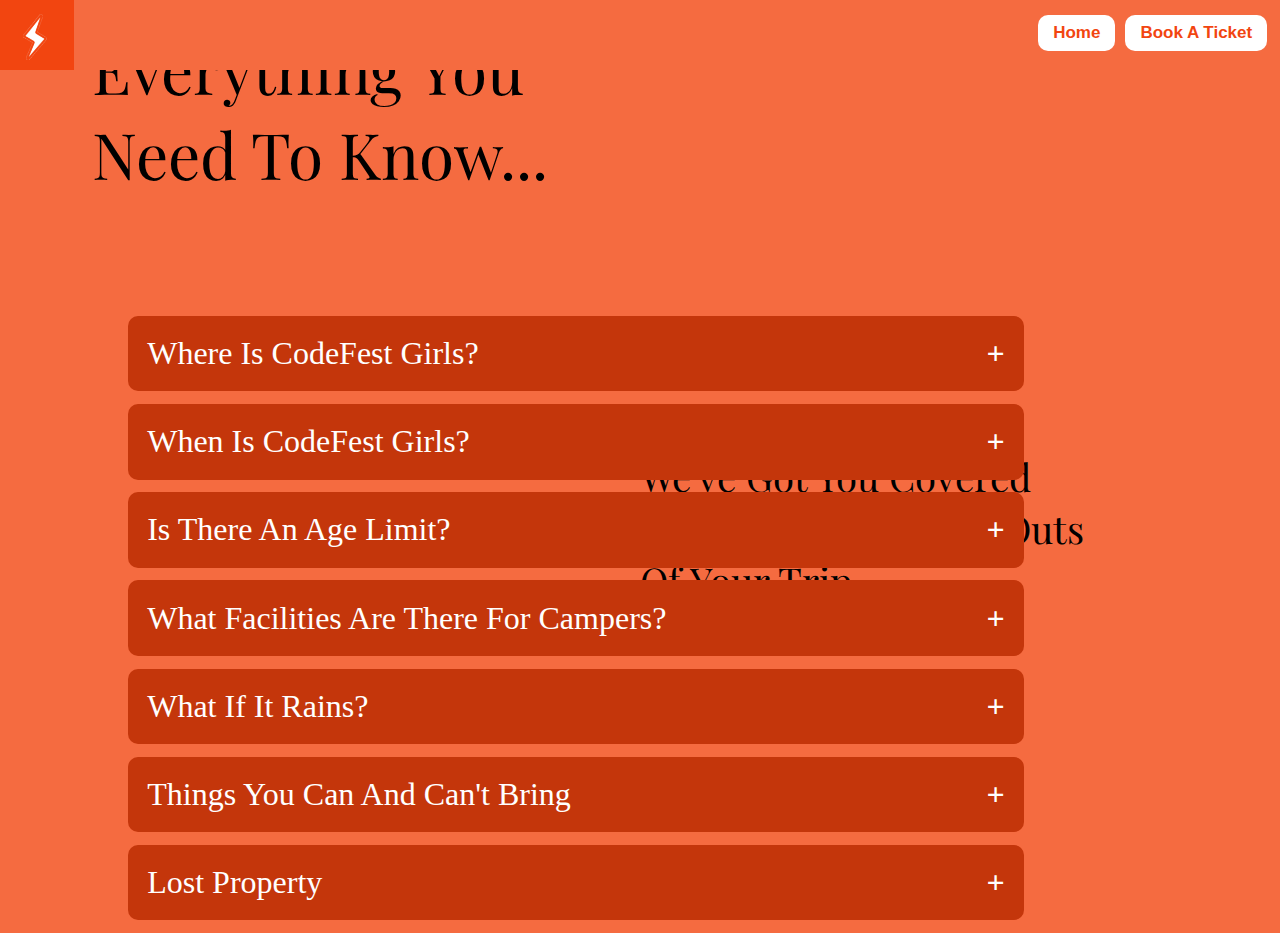
==== commit 0244c22e: "Update about.html" ====
--- a/about.html
+++ b/about.html
@@ -13,7 +13,7 @@
     <body class="about">
         <div class="topnav">
           <a class="navbar" href="index.html">
-            <img class="img-lightning" src="C:\Users\rvc\OneDrive - Royal Veterinary College\Desktop\CFG-Project\CFG logo for project 5 lightning symbol2.png">
+            <img class="img-lightning" src="CFG logo for project 5 lightning symbol2.png" alt="Orange lightning bolt">
           </a>
           <div class="topnav-right">
             <a href="index.html" button class="btn navbar-btn">Home</a></li>
--- a/style.css
+++ b/style.css
@@ -3,13 +3,20 @@
   background-color: #fdd7cc;
   overflow: hidden;
   max-height: 70px;
+  margin-top: 0%;
 }
 
 .topnav {
   background-color: #f56b40;
   overflow: hidden;
   max-height: 70px;
-}
+  width: 100%;
+  z-index: 100;
+  height: 70px;
+  position: fixed;
+  top: 0;
+}
+
 
 /* Style the links inside the navigation bar */
 .topnav a {
@@ -47,6 +54,7 @@
   background-color: white;
   color: #f24510;
   margin-left: 10px;
+  font-weight: bold;
 }
 
 
@@ -80,26 +88,50 @@
   background-position: bottom;
   width: 100%;
   min-height: 700px;
-  position: relative;
-}
-
-
-.container {
-  display: flex;
-  position: relative;
-  height: 300px;
-  width: 25%;
-}
+  position: absolute;
+  margin-top: 1%;
+}
+
+
+.container-main1 {
+  display: inline-block;
+  position: relative;
+  height: 610px;
+  width: 95%;
+  margin: 2%;
+}
+
+.container-main2 {
+  display: block;
+  position: relative;
+  height: 290px;
+  width: 97%;
+  margin: 3% 3% 0% 0%;
+}
+
 
 .image {
   width: 100%;
+  height: 100%;
   display: flex;
   opacity: 1;
   transition: .5s ease;
   backface-visibility: hidden;
-  border-radius: 20%;
+  border-radius: 5em;
   object-fit: cover;
-  margin-top: 5%;
+  margin-top: 1%;
+}
+
+.image1 {
+  width: 100%;
+  height: 100%;
+  display: flex;
+  opacity: 0.5;
+  transition: .5s ease;
+  backface-visibility: hidden;
+  border-radius: 5em;
+  object-fit: cover;
+  margin-top: 1%;
 }
 
 .middle {
@@ -113,11 +145,21 @@
   text-align: center;
 }
 
-.container:hover .image {
+.middle1 {
+  position: absolute;
+  top: 20%;
+  left: 1%;
+  text-align: center;
+  height: 100%;
+  background-color: #fdd7cc;
   opacity: 0.3;
 }
 
-.container:hover .middle {
+.container-main2:hover .image {
+  opacity: 0.3;
+}
+
+.container-main2:hover .middle {
   opacity: 1;
 }
 
@@ -126,14 +168,28 @@
   font-family: "Playfair Display", serif;
   padding: 7%;
   align-self: center;
-  font-size: 2vw;
+  font-size: 3vw;
   font-weight: bolder;
 }
 
-.flexContainerA {
+.text1 {
+  position: absolute;
+  top: 10%;
+  left:2%;
+  color: black;
+  font-family: "Playfair Display", serif;
+  padding: 7%;
+  align-self: center;
+  font-size: 3.5vw;
+  font-weight: bolder;
+}
+
+#flexContainerA {
+  position: relative;
   text-align: center;
   font-weight: bold;
   color: white;
+  font-size: x-large;
 
 }
 
@@ -145,12 +201,11 @@
 }
 
 .infoBox{
-  display: flex;
-  min-height: 280px;
-  float: left;
+  display: inline-block;
+  max-height: 300px;
   background-color: #f56b40;
   box-sizing: border-box;
-  border-radius: 20%;
+  border-radius: 5em;
 }
 
 .aboutInfoBox{
@@ -178,30 +233,29 @@
 }
 
 .sectionAbout {
-  background-color: #fdd7cc;
   height: auto;
   background-size: cover;
   margin: 2% 0% 8% 0%;
 }
 
-#missionState {
-  
+.indexBox {
+  display: inline-flex;
+  max-height: 300px;
+  background-color: #f56b40;
+  box-sizing: border-box;
+  border-radius: 5em;
+}
+
+.missionState {
+
+  color: black;
   font-family: "Playfair Display", serif;
-  padding: 7%;
   align-self: center;
   font-size: 2vw;
-  color: black;
   font-weight: bolder;
-}
-
-
-.section {
-  background-color: #fdd7cc;
-  height: auto;
-  background-size: cover;
-  margin-top: 8%;
-  margin-bottom: 10%;
-}
+  height: 100%;
+}
+
 
 .column {
   float: left;
@@ -224,7 +278,7 @@
 }
 
 mark {
-  font-size: 1.3em;
+  font-size: 2.5vw;
   background-color: black;
   padding: 0%;
   color: white;
@@ -239,189 +293,389 @@
 }
 
 
-@media  only screen and (min-width: 320px) {
-  .main, .about, .book, {
+/* About page */ 
+
+body.about {
+  background: #f56b40;
+}
+
+.accordion {
+  background-color: #c4360b;
+  color: white;
+  cursor: pointer;
+  padding: 1.5%;
+  width: 70%;
+  border: none;
+  text-align: left;
+  outline: none;
+  transition: 0.4s;
+  position: relative;
+  margin: 0% 10%;
+  font-size: 2em;
+  border-radius: 10px;
+  font-family: "georgia";
+}
+
+.active, .accordion:hover {
+  background-color: #f24510;
+}
+
+.accordion:after {
+  content: '\002B';
+  color: white;
+  font-weight: bolder;
+  float: right;
+  font-size: 1em;
+}
+
+.active:after {
+  content: "\2212";
+}
+
+.panel {
+  padding: 0 20% 0 5%;
+  width: 70%;
+  margin: 0.5% 10%;
+  background-color: #f56b40;
+  font-size: 1.2em;
+  font-family: "georgia";
+  color: white;
+  max-height: 0;
+  overflow: hidden;
+  transition: max-height 0.2s ease-out;
+}
+
+th {
+  padding: 10px 30px;
+  border-bottom: 1px solid #f24510;
+}
+
+td {
+  padding: 10px 30px;
+  text-align: left;
+  border-bottom: 1px solid #f24510;
+}
+
+em {
+  font-size: small;
+}
+
+/* Booking page */
+@media  only screen and (min-width: 300px) {
+  .main, .book, {
       width: 100%;
+      float: none;
+      margin-left: auto;
+      margin-right: auto;
   }
 }
 @media  only screen and (min-width: 768px) {
-  .main, .about, .book, {
+  .main, .book, {
       width: 100%;
+      float: none;
+      margin-left: auto;
+      margin-right: auto;
   }
 }
 @media  only screen and (min-width: 980px) {
-  .main, .about, .book, {
+  .main, .book, {
       width: 100%;
+      float: none;
+      margin-left: auto;
+      margin-right: auto;
   }
 }
-h2{
+* {
+  margin: 0;
+  padding: 0;
+  box-sizing: border-box;
+  font-family: 'Gill Sans', 'Gill Sans MT', Calibri, 'Trebuchet MS', sans-serif;
+}
+body {
+  background: #FDD7CC;
+}
+.topnav {
+  background-color: #F56B40;
+  overflow: hidden;
+  max-height: 70px;
+}
+
+.navbar-btn {
+  position: relative;
+  float: right;
+  background-color: white;
+  color: #F24510;
+  margin-left: 10px;
+  border-radius: 10px;
+}
+.img-lightning {
+  position: relative;
+  top:0px;
+  left:-2px;
+  height: 60px;
+  padding: 0%;
+  width: auto;
+}
+h1-book {
   text-align: left;
   font-weight: bold;
-  color: white;
-}
-
-body {
-  background: #fdd7cc;
-}
-.content-section {
-  margin: 1em;
-}
-
-.container {
-  max-width: 1500px;
+  color: #fff;
+  font-size: 2em;
+  position: relative;
+  top: 20px;
+}
+h2-book{
+  text-align: left;
+  font-weight: bold;
+  color: darkslategrey;
+  font-size: medium;
+}
+h3-book {
+  text-align: left;
+  font-weight: bold;
+  color: darkslategrey;
+  font-size: larger;
+}
+h4-book {
+  text-align: left;
+  font-weight: bold;
+  color: darkslategrey;
+  font-size: large;
+}
+p-book {
+  text-align: center;
+  font-weight: bold;
+  font-size: small;
+  color: darkslategrey;
+}
+.wrapper {
+  max-width: 50%;
   margin: 0 auto;
-  padding: 0 1.5em;
-}
-.cart {
-  margin: 20px 0;
-  background-color: #F6F5FA;
-  padding: 60px 0;
-  width: 100%;
+}
+.wrapper h1 {
+  padding: 20px 0;
+  text-align: left;
+  font-weight: bold;
+  color: #fff;
+}
+.project {
+  display: flex;
+}
+.shop {
+  flex: 75%;
+}
+.box {
+  position:relative;
+  top:20px;
+  display: flex;
+  width: 100%;
+  border-radius: 10px;
+  /*overflow: hidden;*/
+  margin-bottom: 20px;
+  background: #fff;
+  transition: all .6s ease;
+  box-shadow: rgba(100, 100, 111, 0.2) 0px 7px 29px 0px;
+}
+.box:hover {
+  border: none;
+  transform: scale(1.01);
+}
+.box img {
+  width: 210px;
+  height: 160px;
+  object-fit: scale-down;
+  /*object-fit: cover;*/
+}
+
+.content {
+  padding: 20px;
+  width: 100%;
+  position: relative;
+}
+.content h3-book {
+  margin-bottom: 20px;
+}
+.content h4-book {
+  margin-bottom: 20px;
+}
+.btn-area {
+  position: absolute;
+  bottom: 20px;
+  right: 20px;
+  padding: 10px 25px;
+  background-color: rgb(71, 120, 226);
+  color: #fff;
+  cursor: pointer;
+  border-radius: 5px;
+  font-weight: 600;
+}
+.btn-area:hover {
+  background-color: rgb(15, 15, 157);
+  color: #fff;
+  font-weight: 600;
+}
+.unit input {
+  width: 40px;
+  padding: 5px;
+  text-align: center;
+}
+.btn-area i {
+  margin-right: 5px;
+}
+.right-bar {
+  flex: 25%;
+  margin: auto;
+  width: 50%;
+  margin-bottom: 100px;
+  padding: 80px 80px;
+  height: 400px;
+  border-radius: 10px;
+  background: #fff;
+  box-shadow: rgba(100, 100, 111, 0.2) 0px 7px 29px 0px;
+}
+.cart-quantity-input {
+  width: 60px;
+  height: 30px;
+  margin-bottom: 20px;
+  font-size: medium;
+  border: solid 1px black;
+  float: right;
+}
+.cart-quantity-input .cart-item-button {
   display: inline;
-  text-align: center;
-  align-items: center;
-}
-.cart-quantity .cart-row {
-  margin: 20px 0;
-  background-color: #F6F5FA;
-  padding: 60px 0;
-  font-weight: bold;
-  font-size: medium;
-}
-.total-price {
-  padding-bottom: 15px;
-  width: 100px;
-}
-.cart-item {
-  background-color: #fff;
+}
+.btn-area .cart-item-button {
+  justify-content: space-between;
+}
+
+.cart-item-button {
+  /*bottom: 30px;
+  right: 20px;*/
+  padding: 7px 15px;
+  background-color: #F56B40;
+  color: #fff;
+  border-radius: 5px;
+  font-size: small;
+  font-weight: 600;
+  float: right;
+  /*margin-bottom: 30px;*/
+}
+.cart-item-button:hover {
+  background-color: #AE2E07;
+}
+.right-bar hr {
+  margin-bottom: 25px;
+}
+.right-bar p {
+  display: flex;
+  justify-content: space-between;
+  margin-bottom: 30px;
+  font-size: 20px;
+}
+.right-bar a {
+  background-color: #76BFB6;
+  color: #fff;
+  bottom: 20px;
+  right: 20px;
+  padding: 10px 25px;
+  cursor: pointer;
+  border-radius: 5px;
+  font-weight: 600;
+  text-decoration: none;
+  float: right;
+}
+.right-bar i {
+  margin-right: 15px;
+}
+.right-bar a:hover {
+  background-color: #3972A7;
+}
+
+/* Payment page*/
+*{
+  font-family: 'Roboto', sans-serif;
+  margin:0; padding:0;
+  box-sizing: border-box;
+  outline: none; border:none;
+  text-transform: capitalize;
+  transition: all .2s linear;
+}
+.container{
+  display: flex;
+  justify-content: center;
+  align-items: top;
+  padding:25px;
+  min-height: 50vh;
+  background-color: #FDD7CC;
+}
+.container form{
+  padding:20px;
+  width:700px;
+  background: #fff;
+  box-shadow: 0 5px 10px rgba(0,0,0,.1);
+}
+.container form .row{
+  display: flex;
+  flex-wrap: wrap;
+  gap:15px;
+}
+.container form .row .col{
+  flex:1 1 250px;
+}
+.container form .row .col .title{
+  font-size: 20px;
+  color:#333;
+  padding-bottom: 5px;
+  text-transform: uppercase;
+}
+.container form .row .col .inputBox{
+  margin:15px 0;
+}
+.container form .row .col .inputBox span{
+  margin-bottom: 10px;
+  display: block;
+}
+.container form .row .col .inputBox input{
+  width: 100%;
+  border:1px solid #ccc;
+  padding:10px 15px;
+  font-size: 15px;
+  text-transform: none;
+}
+.container form .row .col .inputBox input:focus{
+  border:1px solid #000;
+}
+.container form .row .col .flex{
+  display: flex;
+  gap:15px;
+}
+.container form .row .col .inputBox{
+  margin-top: 5px;
+}
+.container form .row .col .flex .inputBox img{
+  height: 34px;
+  margin-top: 5px;
+  filter: drop-shadow(0 0 1px #000);
+}
+.container form .book-btn{
+  width: 100%;
+  padding:12px;
+  font-size: 17px;
+  background: #1A068D;
+  color:#fff;
+  margin-top: 5px;
+  cursor: pointer;
+}
+.container form .book-btn:hover{
+  background: #D63E0F;
+}
+
+.logo-payment{
+  display: flex;
+  justify-content: center;
+  margin: 1%;
+}
+.logo{
+  width: auto;
   border-radius: 10px;
-  padding: 15px 20px;
-  margin-bottom: 20px;
-  width: 100%;
-
-}
-.center-item{
-  display: flex;
-  align-items: center;
-  justify-content: flex-start;
-}
-.cart-item h5 {
-  padding: 0 45px;
-  width: 100%;
-}
-.cart-item .remove-item {
-  width: 25px;
-}
-.btn-default {
-  background-color: #fff;
-}
-.cart-quantity-input {
-  width: 75px;
-}
-.cart-item .form-control {
-  background-color: #F6F5FA;
-  border: none;
-  width: 65px;
-  border-radius: 10px;
-  font-weight: 700;
-  font-size: 20px;
-}
-.cart-quantity .cart-row {
-  width: 100%;
-}
-.input-group {
-  width: unset;
-  flex-wrap: nowrap;
-}
-.btn-default {
-  width: fit-content;
-}
-.button {
-  width: 200px;
-}
-.btn {
-  color: white;
-  font-weight: bold;
-
-}
-.cart-item-button {
-  color: white;
-  font-weight: bold;
-}
-.cart-item-button:hover {
-  color: darkslategrey;
-}
-.btn-primary {
-
-
-}
-.btn-danger {
-
-}
-.status {
-  text-align: right;
-}
-
-.cart-total {
-  background-color: #fff;
-  border-radius: 10px;
-  padding: 15px 20px;
-  margin-bottom: 20px;
-  width: 100%;
-  ;
-}
-
-
-.check-out {
-  align-items: center;
-  float: right;
-  padding: 10px 30px;
-  font-size: 19;
-  background-color: mediumturquoise;
-  border: none;
-}
-
-.cart-item-price {
-  font-weight: bold;
-}
-
-// About page //
-
-.layout {
-  width: 100%;
-  margin: auto;
-}
-.accordion {
-  position: relative;
-  top: 100px;
-  padding: 10px;
-  margin: 0.5% 4%;
-  border: 2px solid #f56b40;
-  background: white;
-  border-radius: 10px;
-  color: #c4360b;
-}
-.accordion__question p {
-  margin: 5px;
-  padding: 0;
-  font-family: Verdana;
-  font-style: italic;
-  font-size: 20px;
-}
-.accordion__answer p {
-  margin: 5px;
-  padding: 10px;
-  font-size: large;
-  font-family: Verdana;
-  color: black;
-  border-radius: 10px;
-}
-.accordion:hover {
-  cursor: pointer;
-}
-.accordion__answer {
-  display: none;
-}
-.accordion.active .accordion__answer {
-  display: block;
-}
+}
